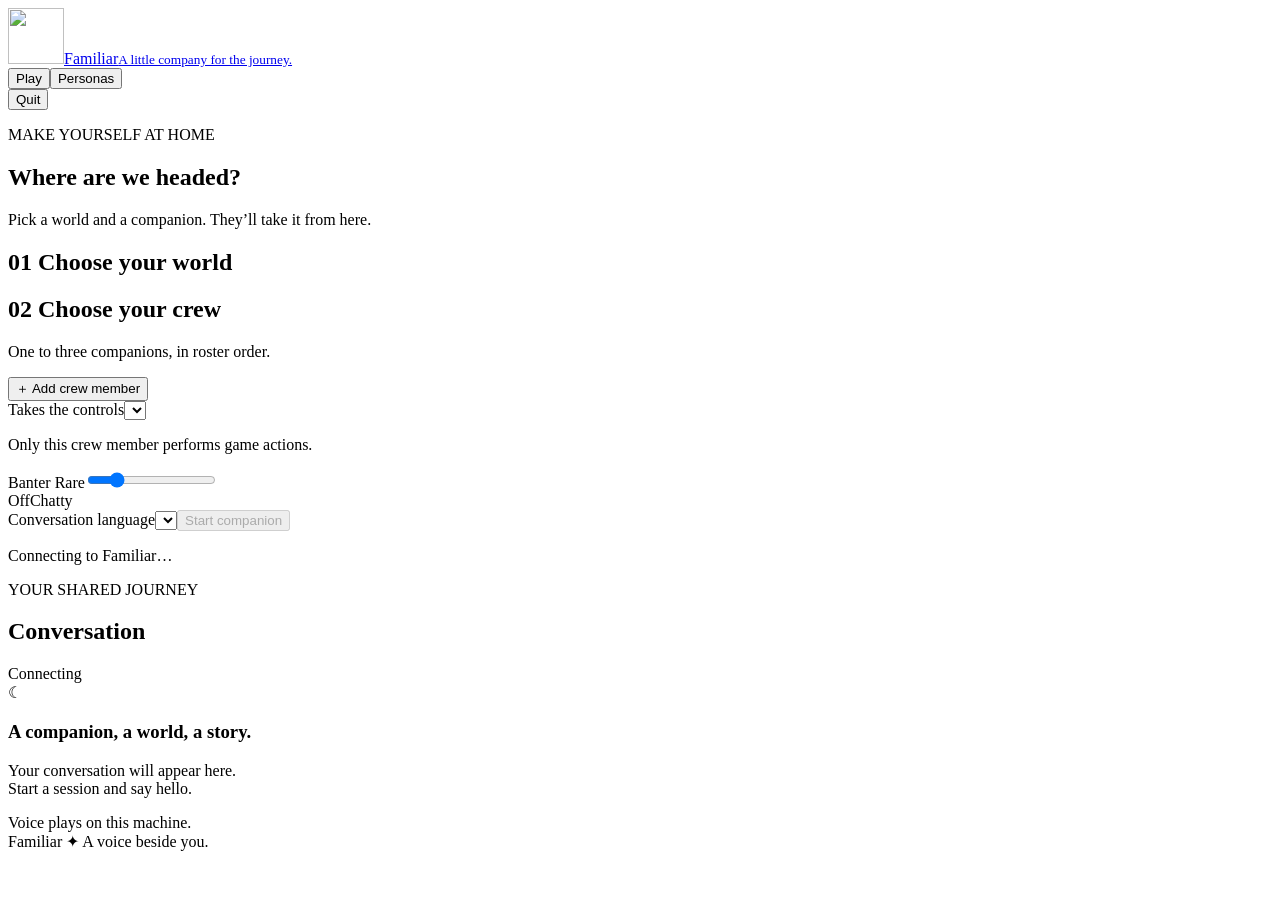
==== packages/familiar/src/familiar/gui/static/index.html @ 2af15ae2 "Crew phase 1 GUI: launcher crew screen backed by the session file The launcher now edits game, langu" ====
<!doctype html>
<html lang="en">
<head>
  <meta charset="utf-8">
  <meta name="viewport" content="width=device-width, initial-scale=1">
  <meta name="color-scheme" content="dark light">
  <title>Familiar · Your companion</title>
  <link rel="icon" href="/familiar.svg" type="image/svg+xml">
  <link rel="stylesheet" href="/style.css">
  <script type="module" src="/app.js"></script>
</head>
<body>
  <div class="shell">
    <header class="header">
      <a class="brand" href="#play" aria-label="Familiar, Play"><img src="/familiar.svg" alt="" width="56" height="56"><span>Familiar<small>A little company for the journey.</small></span></a>
      <nav aria-label="Main navigation"><button type="button" class="tab active" data-view="play" aria-current="page">Play</button><button type="button" class="tab" data-view="personas">Personas</button></nav>
      <button type="button" id="quit" class="subtle">Quit</button>
    </header>
    <div id="load-error" class="notice alert" role="alert" hidden></div>
    <main id="main" aria-busy="true" inert>
      <section id="play-view" aria-labelledby="play-title">
        <div class="page-heading"><div><p class="eyebrow">MAKE YOURSELF AT HOME</p><h1 id="play-title">Where are we headed?</h1><p class="muted">Pick a world and a companion. They’ll take it from here.</p></div><div id="quota" class="quota" hidden></div></div>
        <div class="play-layout">
          <div class="setup">
            <section class="card" aria-labelledby="game-title"><h2 id="game-title"><span class="step">01</span> Choose your world</h2><div id="games" class="game-grid" role="group" aria-label="Game"></div></section>
            <section class="card" id="crew-section" aria-labelledby="crew-title"><h2 id="crew-title"><span class="step">02</span> Choose your crew</h2><p class="muted">One to three companions, in roster order.</p><div id="crew-slots" class="crew-slots" role="group" aria-label="Crew members"></div><button type="button" id="crew-add" class="subtle">＋ Add crew member</button><p id="no-personas" class="muted" hidden>No companions yet. Create one in Personas to begin.</p><div class="crew-field"><label for="carrier">Takes the controls</label><select id="carrier"></select><p class="muted help">Only this crew member performs game actions.</p></div><div class="crew-field"><label for="banter">Banter <output id="banter-label" for="banter">Rare</output></label><input id="banter" type="range" min="0" max="10" step="1" value="2"><div class="range-labels muted"><span>Off</span><span>Chatty</span></div></div><ul id="crew-problems" class="error notice" role="alert" hidden></ul></section>
            <section class="card launch-card" aria-label="Session controls"><label for="language">Conversation language</label><select id="language"></select><button type="button" id="session-toggle" class="primary start" disabled>Start companion</button><p id="save-status" class="muted" role="status"></p><p id="session-status" class="muted" role="status">Connecting to Familiar…</p></section>
          </div>
          <section class="card conversation" aria-labelledby="transcript-title">
            <div class="conversation-heading"><div><p class="eyebrow">YOUR SHARED JOURNEY</p><h2 id="transcript-title">Conversation</h2></div><span id="connection" class="connection">Connecting</span></div>
            <div id="transcript" class="transcript" role="log" aria-live="polite" aria-relevant="additions text" aria-label="Live conversation" tabindex="0"><div id="transcript-empty" class="empty"><span aria-hidden="true">☾</span><h3>A companion, a world, a story.</h3><p>Your conversation will appear here.<br>Start a session and say hello.</p></div></div>
            <button type="button" id="jump-latest" class="subtle jump" hidden>↓ Back to latest</button>
            <div class="conversation-footer"><span id="listening" class="listening" role="status" hidden><span aria-hidden="true">●</span> Listening</span><span id="conversation-hint" class="muted">Voice plays on this machine.</span></div>
          </section>
        </div>
      </section>
      <section id="personas-view" aria-labelledby="personas-title" hidden>
        <div class="page-heading"><div><p class="eyebrow">CHARACTER IS EVERYTHING</p><h1 id="personas-title">Your companions</h1><p class="muted">Familiar voices. A personality all their own.</p></div><div class="actions"><button type="button" id="new-persona" class="primary">＋ New persona</button><button type="button" id="open-draft">✦ Draft with AI</button></div></div>
        <section id="draft-panel" class="card" aria-labelledby="draft-title" hidden><h2 id="draft-title">Meet someone new</h2><form id="draft-form"><div class="form-grid"><label>Character name<input name="character" required maxlength="200" placeholder="e.g. Sherlock Holmes"></label><label>Source <span class="muted">(optional)</span><input name="source" placeholder="e.g. The Hound of the Baskervilles"></label></div><label>Notes <span class="muted">(optional)</span><textarea name="notes" rows="2" placeholder="Personality, tone, or anything to keep in mind"></textarea></label><div class="actions"><button class="primary" type="submit">Generate draft</button><button type="button" id="close-draft" class="subtle">Cancel</button></div><p id="draft-error" class="error" role="alert" hidden></p></form></section>
        <div class="personas-layout"><section class="card persona-library" aria-label="Persona library"><div id="persona-list"></div></section><section id="editor-panel" class="card editor" aria-labelledby="editor-title"><div id="editor-empty" class="empty"><span aria-hidden="true">✦</span><h2>A voice of their own</h2><p>Choose a companion to edit,<br>or create someone new.</p></div><form id="editor-form" hidden><div class="editor-heading"><h2 id="editor-title">New persona</h2><span id="unsaved" class="badge" hidden>Unsaved</span></div><p id="editor-notice" class="notice" hidden></p><div class="form-grid"><label id="id-field">Persona ID<input id="edit-id" name="id" required pattern="[a-z0-9][a-z0-9_\-]{0,39}" maxlength="40" aria-describedby="id-help"><small id="id-help" class="muted">Lowercase letters, numbers, hyphens, underscores.</small></label><label>Display name<input id="edit-name" name="display_name" required></label></div><label>Source<input id="edit-source" name="source" placeholder="Original character, book, series…"></label><fieldset><legend>Truthfulness</legend><label class="radio"><input type="radio" name="truthfulness" value="strict" checked><span><strong>Strict</strong><small>Never invents facts.</small></span></label><label class="radio"><input type="radio" name="truthfulness" value="playful"><span><strong>Playful</strong><small>May exaggerate places and lore as obvious hyperbole. Answers sincerely when asked.</small></span></label><p class="muted help">Practical numbers—fuel, damage, distances, deadlines—always stay exact.</p></fieldset><label for="edit-chattiness">Chattiness <output id="chattiness-value" for="edit-chattiness">0.5</output></label><input id="edit-chattiness" name="chattiness" type="range" min="0" max="1" step="0.05" value="0.5"><div class="range-labels muted"><span>Quiet</span><span>Chatty</span></div><label>Personality prompt<textarea id="edit-prompt" name="prompt" rows="7" required placeholder="You are…"></textarea></label><label>Style rules <span class="muted">(one per line)</span><textarea id="edit-rules" name="style_rules" rows="4" placeholder="Keep answers short and natural."></textarea></label><fieldset><legend>Languages & voices</legend><p class="muted help">Enable the languages this companion speaks, then choose a voice for each backend.</p><p id="voices-notice" class="notice" hidden></p><div id="language-rows"></div></fieldset><fieldset><legend>Game hooks</legend><p class="muted help">Give your companion a little context for each world.</p><div id="game-hooks"></div><button type="button" id="add-hook" class="subtle">＋ Add another game</button></fieldset><p id="editor-error" class="error notice" role="alert" hidden></p><div class="actions editor-actions"><button type="submit" id="save-persona" class="primary">Save persona</button><button type="button" id="cancel-edit" class="subtle">Close editor</button></div></form></section></div>
      </section>
    </main>
    <footer class="site-footer">Familiar <span aria-hidden="true">✦</span> A voice beside you.</footer>
  </div>
  <div id="toasts" class="toasts" role="status" aria-live="polite" aria-atomic="false"></div>
</body>
</html>
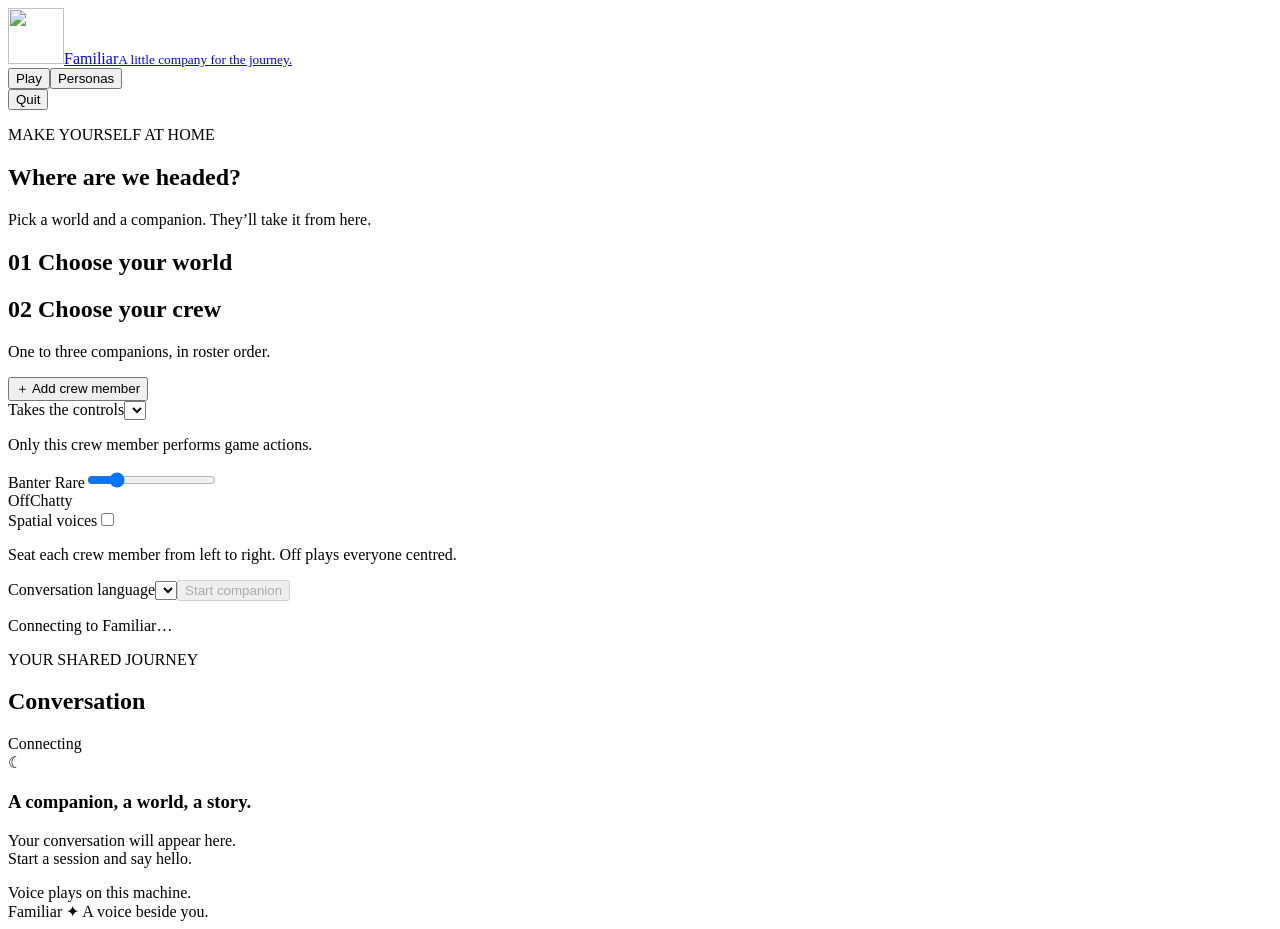
==== commit f852f50d: "Crew phase 3a: optional stereo seats for crew voices Session schema v2 adds stereo (off by default) " ====
--- a/packages/familiar/src/familiar/gui/static/index.html
+++ b/packages/familiar/src/familiar/gui/static/index.html
@@ -23,7 +23,7 @@
         <div class="play-layout">
           <div class="setup">
             <section class="card" aria-labelledby="game-title"><h2 id="game-title"><span class="step">01</span> Choose your world</h2><div id="games" class="game-grid" role="group" aria-label="Game"></div></section>
-            <section class="card" id="crew-section" aria-labelledby="crew-title"><h2 id="crew-title"><span class="step">02</span> Choose your crew</h2><p class="muted">One to three companions, in roster order.</p><div id="crew-slots" class="crew-slots" role="group" aria-label="Crew members"></div><button type="button" id="crew-add" class="subtle">＋ Add crew member</button><p id="no-personas" class="muted" hidden>No companions yet. Create one in Personas to begin.</p><div class="crew-field"><label for="carrier">Takes the controls</label><select id="carrier"></select><p class="muted help">Only this crew member performs game actions.</p></div><div class="crew-field"><label for="banter">Banter <output id="banter-label" for="banter">Rare</output></label><input id="banter" type="range" min="0" max="10" step="1" value="2"><div class="range-labels muted"><span>Off</span><span>Chatty</span></div></div><ul id="crew-problems" class="error notice" role="alert" hidden></ul></section>
+            <section class="card" id="crew-section" aria-labelledby="crew-title"><h2 id="crew-title"><span class="step">02</span> Choose your crew</h2><p class="muted">One to three companions, in roster order.</p><div id="crew-slots" class="crew-slots" role="group" aria-label="Crew members"></div><button type="button" id="crew-add" class="subtle">＋ Add crew member</button><p id="no-personas" class="muted" hidden>No companions yet. Create one in Personas to begin.</p><div class="crew-field"><label for="carrier">Takes the controls</label><select id="carrier"></select><p class="muted help">Only this crew member performs game actions.</p></div><div class="crew-field"><label for="banter">Banter <output id="banter-label" for="banter">Rare</output></label><input id="banter" type="range" min="0" max="10" step="1" value="2"><div class="range-labels muted"><span>Off</span><span>Chatty</span></div></div><div class="crew-field"><label for="stereo">Spatial voices</label><input id="stereo" type="checkbox"><p class="muted help">Seat each crew member from left to right. Off plays everyone centred.</p></div><ul id="crew-problems" class="error notice" role="alert" hidden></ul></section>
             <section class="card launch-card" aria-label="Session controls"><label for="language">Conversation language</label><select id="language"></select><button type="button" id="session-toggle" class="primary start" disabled>Start companion</button><p id="save-status" class="muted" role="status"></p><p id="session-status" class="muted" role="status">Connecting to Familiar…</p></section>
           </div>
           <section class="card conversation" aria-labelledby="transcript-title">
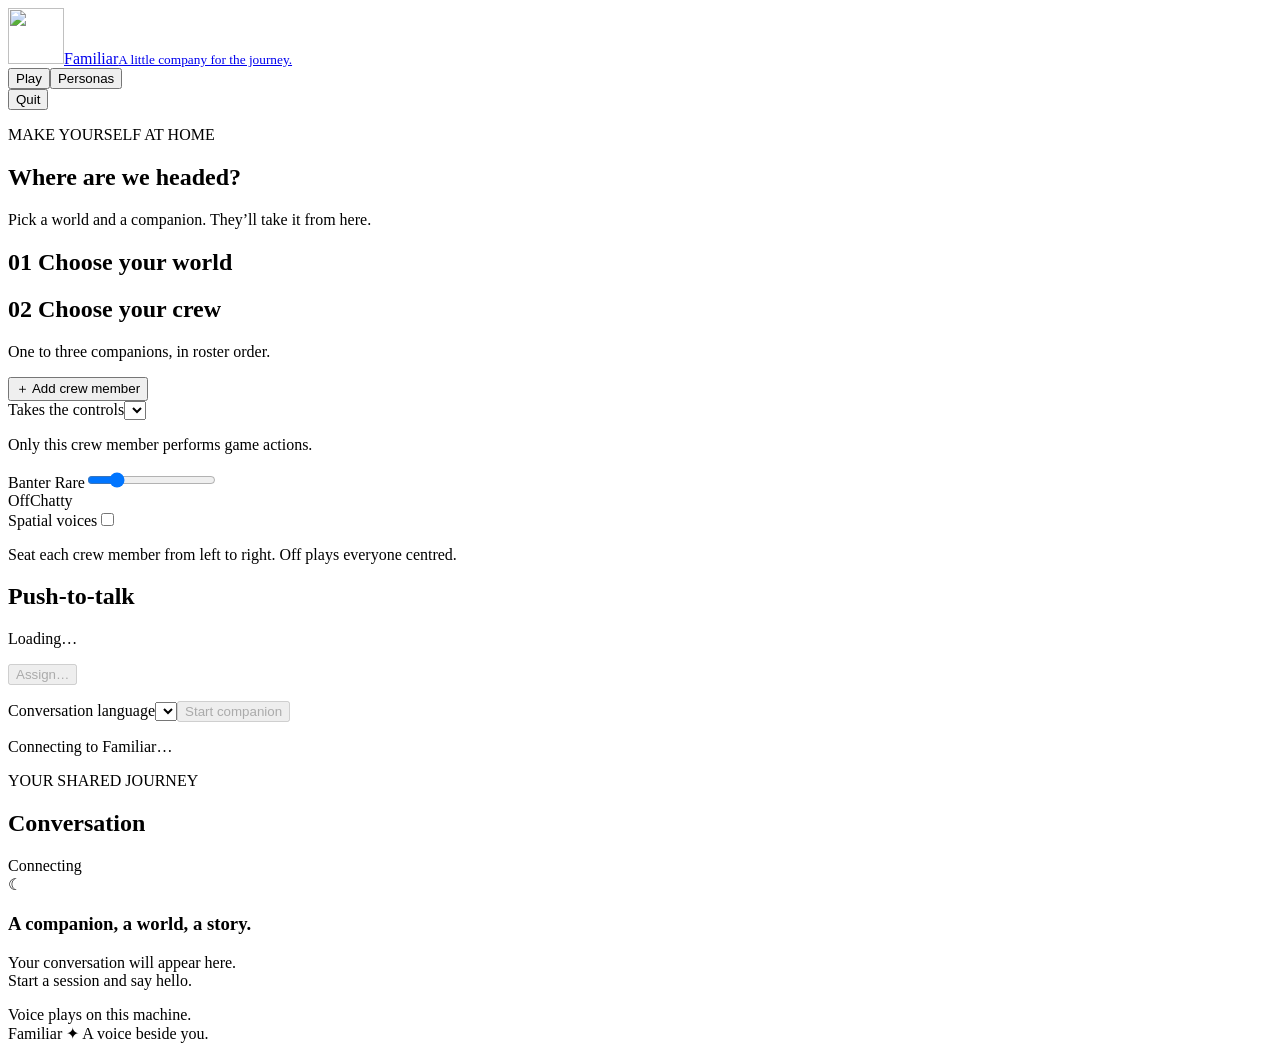
==== commit c83cc009: "PTT: macOS mouse-button push-to-talk, assignable from GUI and CLI (ADR 0017) New 'mouse' backend: an" ====
--- a/packages/familiar/src/familiar/gui/static/index.html
+++ b/packages/familiar/src/familiar/gui/static/index.html
@@ -24,6 +24,7 @@
           <div class="setup">
             <section class="card" aria-labelledby="game-title"><h2 id="game-title"><span class="step">01</span> Choose your world</h2><div id="games" class="game-grid" role="group" aria-label="Game"></div></section>
             <section class="card" id="crew-section" aria-labelledby="crew-title"><h2 id="crew-title"><span class="step">02</span> Choose your crew</h2><p class="muted">One to three companions, in roster order.</p><div id="crew-slots" class="crew-slots" role="group" aria-label="Crew members"></div><button type="button" id="crew-add" class="subtle">＋ Add crew member</button><p id="no-personas" class="muted" hidden>No companions yet. Create one in Personas to begin.</p><div class="crew-field"><label for="carrier">Takes the controls</label><select id="carrier"></select><p class="muted help">Only this crew member performs game actions.</p></div><div class="crew-field"><label for="banter">Banter <output id="banter-label" for="banter">Rare</output></label><input id="banter" type="range" min="0" max="10" step="1" value="2"><div class="range-labels muted"><span>Off</span><span>Chatty</span></div></div><div class="crew-field"><label for="stereo">Spatial voices</label><input id="stereo" type="checkbox"><p class="muted help">Seat each crew member from left to right. Off plays everyone centred.</p></div><ul id="crew-problems" class="error notice" role="alert" hidden></ul></section>
+            <section class="card ptt-panel" aria-labelledby="ptt-title"><h2 id="ptt-title">Push-to-talk</h2><p id="ptt-label" class="muted">Loading…</p><div class="actions"><button type="button" id="ptt-assign" disabled>Assign…</button><button type="button" id="ptt-save" class="primary" hidden>Save</button><button type="button" id="ptt-cancel" hidden>Cancel</button></div><p id="ptt-status" class="muted help" role="status"></p></section>
             <section class="card launch-card" aria-label="Session controls"><label for="language">Conversation language</label><select id="language"></select><button type="button" id="session-toggle" class="primary start" disabled>Start companion</button><p id="save-status" class="muted" role="status"></p><p id="session-status" class="muted" role="status">Connecting to Familiar…</p></section>
           </div>
           <section class="card conversation" aria-labelledby="transcript-title">
@@ -37,7 +38,7 @@
       <section id="personas-view" aria-labelledby="personas-title" hidden>
         <div class="page-heading"><div><p class="eyebrow">CHARACTER IS EVERYTHING</p><h1 id="personas-title">Your companions</h1><p class="muted">Familiar voices. A personality all their own.</p></div><div class="actions"><button type="button" id="new-persona" class="primary">＋ New persona</button><button type="button" id="open-draft">✦ Draft with AI</button></div></div>
         <section id="draft-panel" class="card" aria-labelledby="draft-title" hidden><h2 id="draft-title">Meet someone new</h2><form id="draft-form"><div class="form-grid"><label>Character name<input name="character" required maxlength="200" placeholder="e.g. Sherlock Holmes"></label><label>Source <span class="muted">(optional)</span><input name="source" placeholder="e.g. The Hound of the Baskervilles"></label></div><label>Notes <span class="muted">(optional)</span><textarea name="notes" rows="2" placeholder="Personality, tone, or anything to keep in mind"></textarea></label><div class="actions"><button class="primary" type="submit">Generate draft</button><button type="button" id="close-draft" class="subtle">Cancel</button></div><p id="draft-error" class="error" role="alert" hidden></p></form></section>
-        <div class="personas-layout"><section class="card persona-library" aria-label="Persona library"><div id="persona-list"></div></section><section id="editor-panel" class="card editor" aria-labelledby="editor-title"><div id="editor-empty" class="empty"><span aria-hidden="true">✦</span><h2>A voice of their own</h2><p>Choose a companion to edit,<br>or create someone new.</p></div><form id="editor-form" hidden><div class="editor-heading"><h2 id="editor-title">New persona</h2><span id="unsaved" class="badge" hidden>Unsaved</span></div><p id="editor-notice" class="notice" hidden></p><div class="form-grid"><label id="id-field">Persona ID<input id="edit-id" name="id" required pattern="[a-z0-9][a-z0-9_\-]{0,39}" maxlength="40" aria-describedby="id-help"><small id="id-help" class="muted">Lowercase letters, numbers, hyphens, underscores.</small></label><label>Display name<input id="edit-name" name="display_name" required></label></div><label>Source<input id="edit-source" name="source" placeholder="Original character, book, series…"></label><fieldset><legend>Truthfulness</legend><label class="radio"><input type="radio" name="truthfulness" value="strict" checked><span><strong>Strict</strong><small>Never invents facts.</small></span></label><label class="radio"><input type="radio" name="truthfulness" value="playful"><span><strong>Playful</strong><small>May exaggerate places and lore as obvious hyperbole. Answers sincerely when asked.</small></span></label><p class="muted help">Practical numbers—fuel, damage, distances, deadlines—always stay exact.</p></fieldset><label for="edit-chattiness">Chattiness <output id="chattiness-value" for="edit-chattiness">0.5</output></label><input id="edit-chattiness" name="chattiness" type="range" min="0" max="1" step="0.05" value="0.5"><div class="range-labels muted"><span>Quiet</span><span>Chatty</span></div><label>Personality prompt<textarea id="edit-prompt" name="prompt" rows="7" required placeholder="You are…"></textarea></label><label>Style rules <span class="muted">(one per line)</span><textarea id="edit-rules" name="style_rules" rows="4" placeholder="Keep answers short and natural."></textarea></label><fieldset><legend>Languages & voices</legend><p class="muted help">Enable the languages this companion speaks, then choose a voice for each backend.</p><p id="voices-notice" class="notice" hidden></p><div id="language-rows"></div></fieldset><fieldset><legend>Game hooks</legend><p class="muted help">Give your companion a little context for each world.</p><div id="game-hooks"></div><button type="button" id="add-hook" class="subtle">＋ Add another game</button></fieldset><p id="editor-error" class="error notice" role="alert" hidden></p><div class="actions editor-actions"><button type="submit" id="save-persona" class="primary">Save persona</button><button type="button" id="cancel-edit" class="subtle">Close editor</button></div></form></section></div>
+        <div class="personas-layout"><section class="card persona-library" aria-label="Persona library"><div id="persona-list"></div></section><section id="editor-panel" class="card editor" aria-labelledby="editor-title"><div id="editor-empty" class="empty"><span aria-hidden="true">✦</span><h2>A voice of their own</h2><p>Choose a companion to edit,<br>or create someone new.</p></div><form id="editor-form" hidden><div class="editor-heading"><h2 id="editor-title">New persona</h2><span id="unsaved" class="badge" hidden>Unsaved</span></div><p id="editor-notice" class="notice" hidden></p><div class="form-grid"><label id="id-field">Persona ID<input id="edit-id" name="id" required pattern="[a-z0-9][a-z0-9_\-]{0,39}" maxlength="40" aria-describedby="id-help"><small id="id-help" class="muted">Lowercase letters, numbers, hyphens, underscores.</small></label><label>Display name<input id="edit-name" name="display_name" required></label></div><label>Source<input id="edit-source" name="source" placeholder="Original character, book, series…"></label><fieldset><legend>Truthfulness</legend><label class="radio"><input type="radio" name="truthfulness" value="strict" checked><span><strong>Strict</strong><small>Never invents facts.</small></span></label><label class="radio"><input type="radio" name="truthfulness" value="playful"><span><strong>Playful</strong><small>May exaggerate places and lore as obvious hyperbole. Answers sincerely when asked.</small></span></label><p class="muted help">Practical numbers—fuel, damage, distances, deadlines—always stay exact.</p></fieldset><label for="edit-chattiness">Chattiness <output id="chattiness-value" for="edit-chattiness">0.5</output></label><input id="edit-chattiness" name="chattiness" type="range" min="0" max="1" step="0.05" value="0.5"><div class="range-labels muted"><span>Quiet</span><span>Chatty</span></div><label>Personality prompt<textarea id="edit-prompt" name="prompt" rows="7" required placeholder="You are…"></textarea></label><label>Style rules <span class="muted">(one per line)</span><textarea id="edit-rules" name="style_rules" rows="4" placeholder="Keep answers short and natural."></textarea></label><label>Music taste <span class="muted">(one per line)</span><textarea id="edit-music" name="music_taste" rows="3" placeholder="70s city pop&#10;quiet folk" aria-describedby="music-help"></textarea><small id="music-help" class="muted">Hints for the music this companion picks when choosing on their own. Leave empty to rely on their character.</small></label><fieldset><legend>Languages & voices</legend><p class="muted help">Enable the languages this companion speaks, then choose a voice for each backend.</p><p id="voices-notice" class="notice" hidden></p><div id="language-rows"></div></fieldset><fieldset><legend>Game hooks</legend><p class="muted help">Give your companion a little context for each world.</p><div id="game-hooks"></div><button type="button" id="add-hook" class="subtle">＋ Add another game</button></fieldset><p id="editor-error" class="error notice" role="alert" hidden></p><div class="actions editor-actions"><button type="submit" id="save-persona" class="primary">Save persona</button><button type="button" id="cancel-edit" class="subtle">Close editor</button></div></form></section></div>
       </section>
     </main>
     <footer class="site-footer">Familiar <span aria-hidden="true">✦</span> A voice beside you.</footer>
